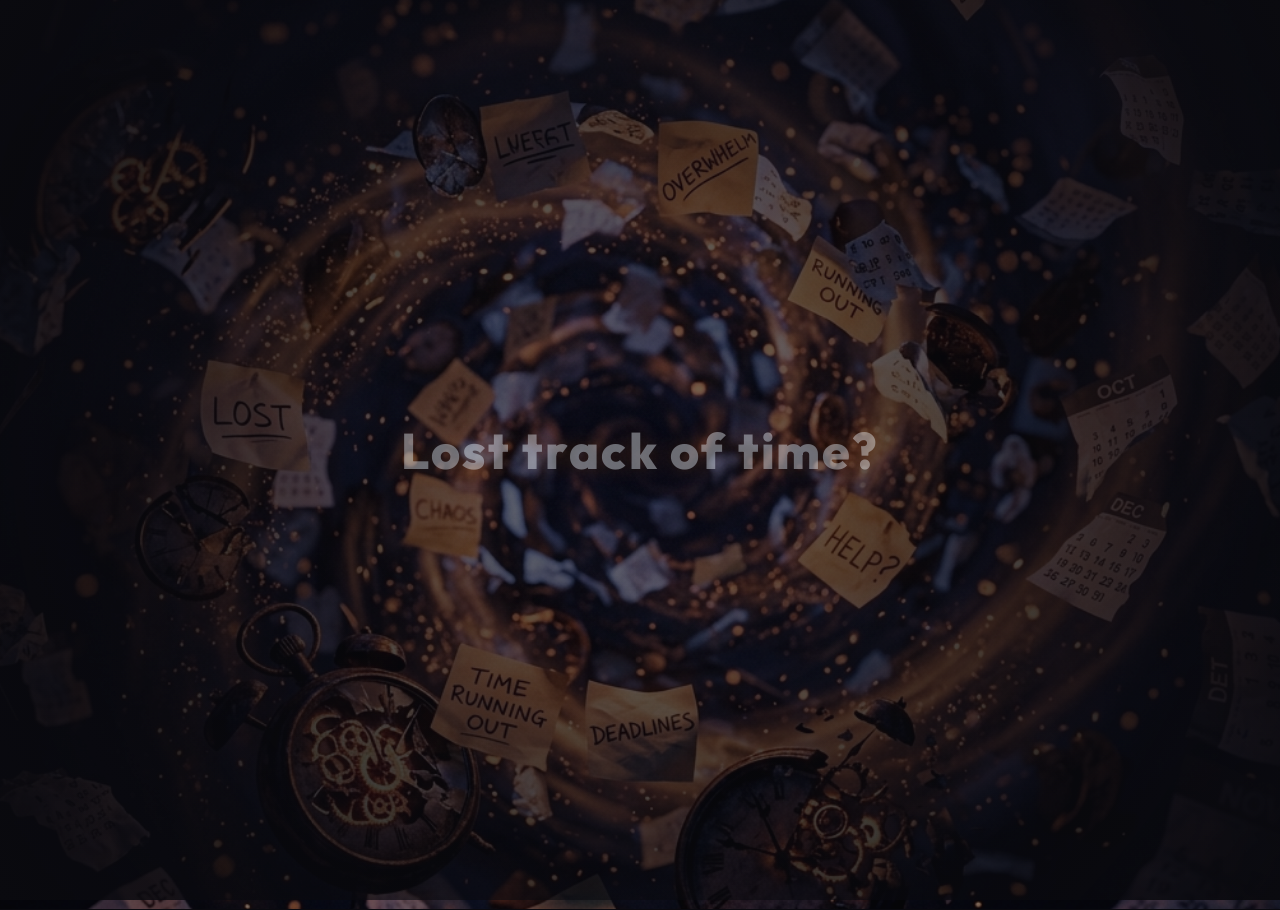
==== frontend/index.html @ b04269be "feat(web): add cinematic web landing page and splash screen with GSAP animations" ====
<!DOCTYPE html>
<html lang="en">
<head>
    <meta charset="UTF-8">
    <meta name="viewport" content="width=device-width, initial-scale=1.0">
    <title>HobbyHive | Find Your Focus</title>
    <link rel="stylesheet" href="splash.css">
    <!-- Load GSAP -->
    <script src="https://cdnjs.cloudflare.com/ajax/libs/gsap/3.12.2/gsap.min.js"></script>
</head>
<body>

    <div class="splash-container">
        <!-- Background Chaos Scene -->
        <div class="bg-chaos" id="chaosBg"></div>
        <div class="overlay-gradient"></div>

        <!-- Text Layers -->
        <div class="text-layer">
            <div class="chaos-text" id="text1">Lost track of time?</div>
            <div class="chaos-text" id="text2">Overwhelmed by hobbies?</div>
        </div>

        <!-- The Hive Element -->
        <div class="hive-symbol" id="hiveSymbol">
            <span class="hive-icon">H</span>
        </div>

        <!-- Resolution -->
        <div class="resolution-text" id="resolutionText">Enter the Hive.</div>
        <a href="main.html" class="enter-btn" id="enterBtn">Initialize</a>
    </div>

    <script>
        document.addEventListener("DOMContentLoaded", (event) => {
            const tl = gsap.timeline();

            // Scene 1: Chaos Background Appears
            tl.to("#chaosBg", { opacity: 0.6, scale: 1, duration: 3, ease: "power2.out" })
              
              // Text 1
              .to("#text1", { opacity: 1, scale: 1.1, duration: 1.5, ease: "power2.out" }, "-=2")
              .to("#text1", { opacity: 0, scale: 1.2, duration: 1 }, "+=1")
              
              // Text 2
              .to("#text2", { opacity: 1, scale: 1.1, duration: 1.5, ease: "power2.out" })
              .to("#text2", { opacity: 0, scale: 1.2, duration: 1 }, "+=1")

              // Scene 2: The Hive Emerges
              .to("#chaosBg", { filter: "blur(20px)", opacity: 0.2, duration: 2 }, "hive")
              .to("#hiveSymbol", { 
                  opacity: 1, 
                  scale: 1, 
                  rotation: 360, 
                  boxShadow: "0 0 80px rgba(139, 92, 246, 0.8)", 
                  duration: 2, 
                  ease: "back.out(1.7)" 
              }, "hive")

              // Scene 3: Resolution & CTA
              .to("#resolutionText", { opacity: 1, y: -20, duration: 1.5, ease: "power3.out" }, "+=0.5")
              .to("#enterBtn", { opacity: 1, y: -10, duration: 1, ease: "power2.out" }, "-=0.5");
        });
    </script>
</body>
</html>
---- frontend/splash.css ----
@import url('https://fonts.googleapis.com/css2?family=Outfit:wght@300;500;800&display=swap');

:root {
    --bg-dark: #0a0a0f;
    --accent-glow: #8b5cf6;
    --accent-orange: #f97316;
}

* {
    margin: 0;
    padding: 0;
    box-sizing: border-box;
}

body {
    background-color: var(--bg-dark);
    color: white;
    font-family: 'Outfit', sans-serif;
    overflow: hidden;
    height: 100vh;
    display: flex;
    justify-content: center;
    align-items: center;
}

.splash-container {
    position: relative;
    width: 100%;
    height: 100%;
    display: flex;
    flex-direction: column;
    justify-content: center;
    align-items: center;
}

.bg-chaos {
    position: absolute;
    top: 0;
    left: 0;
    width: 100%;
    height: 100%;
    background-image: url('assets/chaos_bg.png');
    background-size: cover;
    background-position: center;
    opacity: 0;
    z-index: 1;
    transform: scale(1.1);
}

.overlay-gradient {
    position: absolute;
    inset: 0;
    background: radial-gradient(circle at center, transparent 0%, var(--bg-dark) 100%);
    z-index: 2;
}

.text-layer {
    position: absolute;
    z-index: 10;
    text-align: center;
    pointer-events: none;
}

.chaos-text {
    font-size: 3rem;
    font-weight: 800;
    opacity: 0;
    position: absolute;
    width: 100vw;
    top: 50%;
    left: 50%;
    transform: translate(-50%, -50%);
    text-shadow: 0 0 20px rgba(249, 115, 22, 0.5);
    letter-spacing: 2px;
}

.hive-symbol {
    position: absolute;
    width: 150px;
    height: 170px;
    background: linear-gradient(135deg, rgba(139, 92, 246, 0.2), rgba(249, 115, 22, 0.2));
    clip-path: polygon(50% 0%, 100% 25%, 100% 75%, 50% 100%, 0% 75%, 0% 25%);
    border: 2px solid rgba(255, 255, 255, 0.1);
    box-shadow: 0 0 50px rgba(139, 92, 246, 0);
    z-index: 20;
    opacity: 0;
    display: flex;
    justify-content: center;
    align-items: center;
    transform: scale(0.5);
}

.hive-symbol::before {
    content: '';
    position: absolute;
    inset: 2px;
    background: var(--bg-dark);
    clip-path: polygon(50% 0%, 100% 25%, 100% 75%, 50% 100%, 0% 75%, 0% 25%);
    z-index: -1;
}

.hive-icon {
    font-size: 4rem;
    background: linear-gradient(135deg, var(--accent-glow), var(--accent-orange));
    -webkit-background-clip: text;
    -webkit-text-fill-color: transparent;
}

.resolution-text {
    font-size: 3.5rem;
    font-weight: 800;
    opacity: 0;
    margin-top: 240px;
    z-index: 20;
    text-shadow: 0 0 30px rgba(139, 92, 246, 0.8);
}

.enter-btn {
    opacity: 0;
    margin-top: 40px;
    padding: 16px 40px;
    font-size: 1.2rem;
    font-weight: 800;
    color: white;
    background: linear-gradient(135deg, var(--accent-glow), var(--accent-orange));
    border: none;
    border-radius: 30px;
    cursor: pointer;
    z-index: 30;
    text-decoration: none;
    transition: transform 0.3s ease, box-shadow 0.3s ease;
    box-shadow: 0 0 20px rgba(139, 92, 246, 0.5);
    pointer-events: auto;
}

.enter-btn:hover {
    transform: scale(1.05) translateY(-2px);
    box-shadow: 0 10px 30px rgba(139, 92, 246, 0.8);
}
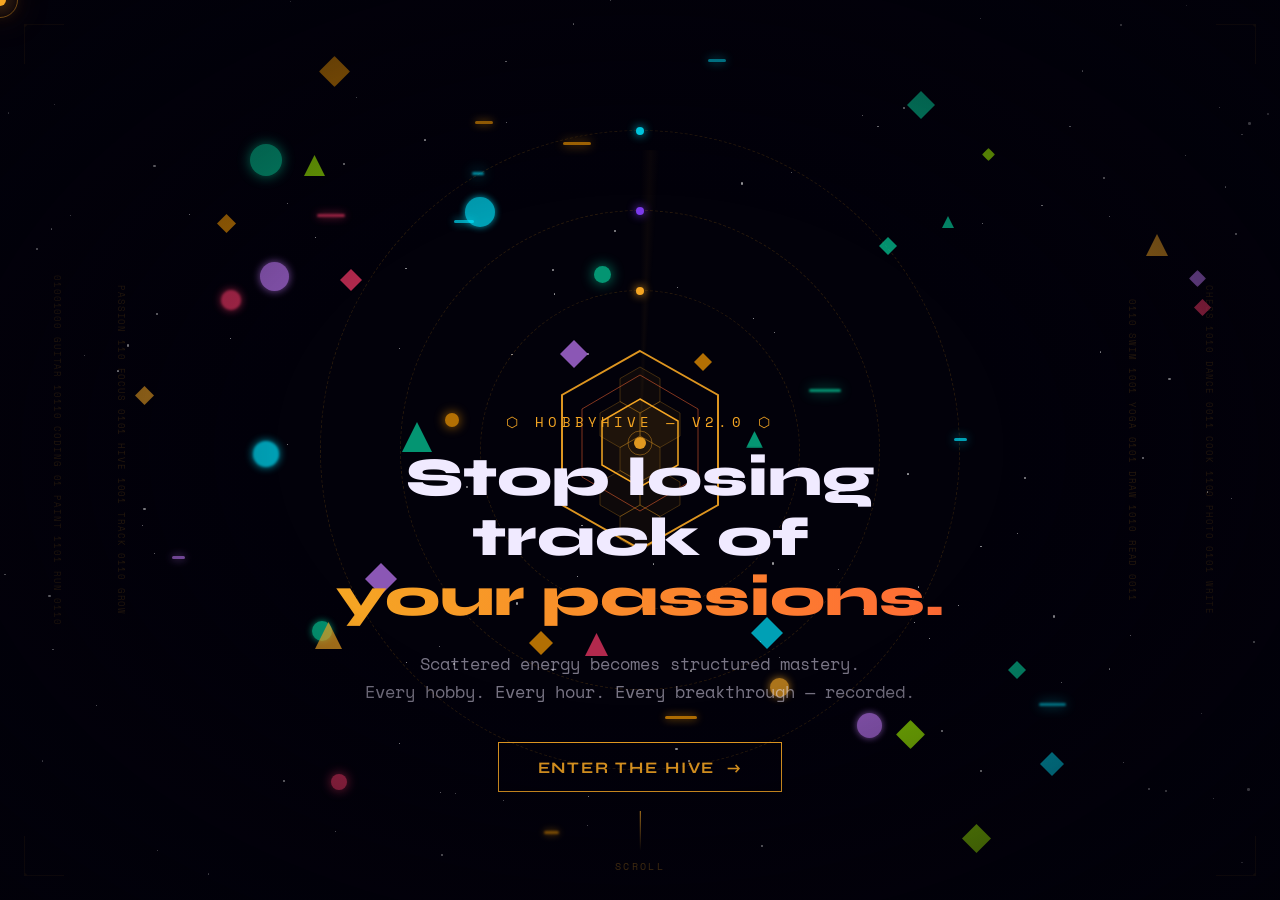
==== commit 7088ffd3: "feat(web): update index.html with new css animation layout and fix enter button" ====
--- a/frontend/index.html
+++ b/frontend/index.html
@@ -3,64 +3,652 @@
 <head>
     <meta charset="UTF-8">
     <meta name="viewport" content="width=device-width, initial-scale=1.0">
-    <title>HobbyHive | Find Your Focus</title>
-    <link rel="stylesheet" href="splash.css">
-    <!-- Load GSAP -->
-    <script src="https://cdnjs.cloudflare.com/ajax/libs/gsap/3.12.2/gsap.min.js"></script>
+    <title>HobbyHive — Enter the Hive</title>
+    <style>
+        @import url('https://fonts.googleapis.com/css2?family=Syne:wght@400;700;800&family=Space+Mono:wght@400;700&display=swap');
+        *,
+        *::before,
+        *::after {
+            margin: 0;
+            padding: 0;
+            box-sizing: border-box;
+        }
+        :root {
+            --void: #02010a;
+            --hive: #f5a623;
+            --hive2: #ff6b35;
+            --glow: #7c3aed;
+            --glow2: #06d6a0;
+            --white: #f0eaff;
+            --chaos1: #ff3b6b;
+            --chaos2: #00e5ff;
+            --chaos3: #aaff00;
+            --chaos4: #ff9f00;
+            --chaos5: #c77dff;
+        }
+        html,
+        body {
+            width: 100%;
+            height: 100%;
+            overflow: hidden;
+            background: var(--void);
+            font-family: 'Syne', sans-serif;
+            cursor: none;
+        }
+        #cursor {
+            position: fixed;
+            width: 12px;
+            height: 12px;
+            border-radius: 50%;
+            background: var(--hive);
+            pointer-events: none;
+            z-index: 9999;
+            transform: translate(-50%, -50%);
+            box-shadow: 0 0 20px var(--hive), 0 0 40px var(--hive2);
+            transition: width .15s, height .15s, background .2s;
+        }
+        #cursor-ring {
+            position: fixed;
+            width: 36px;
+            height: 36px;
+            border-radius: 50%;
+            border: 1px solid rgba(245, 166, 35, .4);
+            pointer-events: none;
+            z-index: 9998;
+            transform: translate(-50%, -50%);
+            transition: all .08s ease-out;
+        }
+        #scene {
+            position: fixed;
+            inset: 0;
+            display: flex;
+            align-items: center;
+            justify-content: center;
+        }
+        .stars {
+            position: absolute;
+            inset: 0;
+            overflow: hidden;
+        }
+        .star {
+            position: absolute;
+            border-radius: 50%;
+            background: rgba(255, 255, 255, .6);
+            animation: twinkle var(--d) ease-in-out infinite alternate;
+        }
+        @keyframes twinkle {
+            0% {
+                opacity: .1;
+                transform: scale(1);
+            }
+            100% {
+                opacity: .9;
+                transform: scale(1.6);
+            }
+        }
+        .shape {
+            position: absolute;
+            will-change: transform, opacity;
+            opacity: .7;
+            animation:
+                drift var(--td) linear infinite,
+                rotateSelf var(--tr) linear infinite,
+                fadeIn 1.2s ease forwards;
+        }
+        .shape.pulled {
+            animation:
+                pull var(--tp) cubic-bezier(.22, 1, .36, 1) forwards,
+                rotateSelf var(--tr) linear infinite;
+        }
+        @keyframes drift {
+            0% {
+                transform: translate(var(--x0), var(--y0)) rotate(0deg);
+            }
+            25% {
+                transform: translate(var(--x1), var(--y1)) rotate(90deg);
+            }
+            50% {
+                transform: translate(var(--x2), var(--y2)) rotate(180deg);
+            }
+            75% {
+                transform: translate(var(--x3), var(--y3)) rotate(270deg);
+            }
+            100% {
+                transform: translate(var(--x0), var(--y0)) rotate(360deg);
+            }
+        }
+        @keyframes rotateSelf {
+            to {
+                transform: rotate(360deg);
+            }
+        }
+        @keyframes pull {
+            0% {
+                transform: translate(var(--px), var(--py)) scale(1) rotate(0deg);
+                opacity: .8;
+            }
+            60% {
+                transform: translate(calc(var(--px)*.2), calc(var(--py)*.2)) scale(.6) rotate(180deg);
+                opacity: .9;
+            }
+            85% {
+                transform: translate(0, 0) scale(.3) rotate(320deg);
+                opacity: 1;
+            }
+            100% {
+                transform: translate(0, 0) scale(0) rotate(360deg);
+                opacity: 0;
+            }
+        }
+        @keyframes fadeIn {
+            from {
+                opacity: 0;
+            }
+            to {
+                opacity: .7;
+            }
+        }
+        .sh-circle {
+            border-radius: 50%;
+        }
+        .sh-tri {
+            clip-path: polygon(50% 0%, 0% 100%, 100% 100%);
+        }
+        .sh-diamond {
+            clip-path: polygon(50% 0%, 100% 50%, 50% 100%, 0% 50%);
+        }
+        .sh-cross {
+            background: none !important;
+            position: relative;
+        }
+        .sh-cross::before,
+        .sh-cross::after {
+            content: '';
+            position: absolute;
+            background: currentColor;
+            top: 50%;
+            left: 50%;
+            transform: translate(-50%, -50%);
+        }
+        .sh-cross::before {
+            width: 100%;
+            height: 30%;
+        }
+        .sh-cross::after {
+            width: 30%;
+            height: 100%;
+        }
+        .sh-line {
+            border-radius: 2px;
+            height: 3px !important;
+        }
+        #hive-center {
+            position: absolute;
+            width: 180px;
+            height: 207px;
+            z-index: 10;
+            animation: hexPulse 3s ease-in-out infinite, hexAppear 1s ease forwards;
+        }
+        @keyframes hexAppear {
+            from {
+                opacity: 0;
+                transform: scale(.4);
+            }
+            to {
+                opacity: 1;
+                transform: scale(1);
+            }
+        }
+        @keyframes hexPulse {
+            0%,
+            100% {
+                filter: drop-shadow(0 0 18px var(--hive)) drop-shadow(0 0 50px rgba(245, 166, 35, .3));
+                transform: scale(1);
+            }
+            50% {
+                filter: drop-shadow(0 0 40px var(--hive)) drop-shadow(0 0 100px rgba(245, 166, 35, .6));
+                transform: scale(1.06);
+            }
+        }
+        #hive-center svg {
+            width: 100%;
+            height: 100%;
+        }
+        .hex-outer {
+            fill: none;
+            stroke: var(--hive);
+            stroke-width: 2;
+            opacity: .9;
+        }
+        .hex-mid {
+            fill: none;
+            stroke: var(--hive2);
+            stroke-width: 1;
+            opacity: .5;
+            animation: hexSpin 12s linear infinite;
+            transform-origin: 90px 103px;
+        }
+        .hex-inner {
+            fill: rgba(245, 166, 35, .07);
+            stroke: var(--hive);
+            stroke-width: 1.5;
+        }
+        @keyframes hexSpin {
+            to {
+                transform: rotate(360deg);
+            }
+        }
+        .hc {
+            fill: rgba(245, 166, 35, .05);
+            stroke: rgba(245, 166, 35, .3);
+            stroke-width: .8;
+            animation: cellPulse 2.5s ease-in-out infinite alternate;
+        }
+        .hc:nth-child(odd) {
+            animation-delay: .4s;
+        }
+        @keyframes cellPulse {
+            0% {
+                fill: rgba(245, 166, 35, .03);
+            }
+            100% {
+                fill: rgba(245, 166, 35, .12);
+            }
+        }
+        .orbit {
+            position: absolute;
+            border-radius: 50%;
+            border: 1px dashed rgba(245, 166, 35, .15);
+            animation: orbitSpin var(--os) linear infinite;
+        }
+        @keyframes orbitSpin {
+            to {
+                transform: rotate(360deg);
+            }
+        }
+        .orbit-dot {
+            position: absolute;
+            top: -4px;
+            left: calc(50% - 4px);
+            width: 8px;
+            height: 8px;
+            border-radius: 50%;
+            background: var(--hive);
+            box-shadow: 0 0 10px var(--hive);
+        }
+        #text-block {
+            position: absolute;
+            bottom: 12%;
+            left: 50%;
+            transform: translateX(-50%);
+            text-align: center;
+            z-index: 20;
+            width: 90%;
+            max-width: 700px;
+            opacity: 0;
+            animation: textReveal 1s ease 3.5s forwards;
+        }
+        @keyframes textReveal {
+            from {
+                opacity: 0;
+                transform: translateX(-50%) translateY(24px);
+            }
+            to {
+                opacity: 1;
+                transform: translateX(-50%) translateY(0);
+            }
+        }
+        #text-block .tagline {
+            font-family: 'Space Mono', monospace;
+            font-size: clamp(.65rem, 1.2vw, .85rem);
+            letter-spacing: .3em;
+            color: var(--hive);
+            text-transform: uppercase;
+            margin-bottom: 1rem;
+        }
+        #text-block h1 {
+            font-size: clamp(1.8rem, 5vw, 3.4rem);
+            font-weight: 800;
+            line-height: 1.1;
+            color: var(--white);
+            margin-bottom: 1.4rem;
+        }
+        #text-block h1 span {
+            background: linear-gradient(90deg, var(--hive), var(--hive2));
+            -webkit-background-clip: text;
+            -webkit-text-fill-color: transparent;
+        }
+        #text-block p {
+            font-size: clamp(.85rem, 1.6vw, 1.05rem);
+            color: rgba(240, 234, 255, .5);
+            line-height: 1.7;
+            margin-bottom: 2.2rem;
+            font-family: 'Space Mono', monospace;
+        }
+        #enter-btn {
+            display: inline-flex;
+            align-items: center;
+            gap: .7rem;
+            padding: .9rem 2.4rem;
+            background: transparent;
+            border: 1.5px solid var(--hive);
+            color: var(--hive);
+            font-family: 'Syne', sans-serif;
+            font-size: 1rem;
+            font-weight: 700;
+            letter-spacing: .12em;
+            text-transform: uppercase;
+            cursor: pointer;
+            text-decoration: none;
+            position: relative;
+            overflow: hidden;
+            transition: color .3s;
+            z-index: 100;
+            pointer-events: auto;
+        }
+        #enter-btn::before {
+            content: '';
+            position: absolute;
+            inset: 0;
+            background: var(--hive);
+            transform: scaleX(0);
+            transform-origin: left;
+            transition: transform .4s cubic-bezier(.22, 1, .36, 1);
+            z-index: -1;
+        }
+        #enter-btn:hover::before {
+            transform: scaleX(1);
+        }
+        #enter-btn:hover {
+            color: var(--void);
+        }
+        #enter-btn .arrow {
+            display: inline-block;
+            transition: transform .3s;
+        }
+        #enter-btn:hover .arrow {
+            transform: translateX(6px);
+        }
+        #scroll-hint {
+            position: absolute;
+            bottom: 3%;
+            left: 50%;
+            transform: translateX(-50%);
+            z-index: 20;
+            opacity: 0;
+            animation: textReveal 1s ease 4.2s forwards;
+            display: flex;
+            flex-direction: column;
+            align-items: center;
+            gap: .5rem;
+        }
+        #scroll-hint span {
+            font-family: 'Space Mono', monospace;
+            font-size: .6rem;
+            letter-spacing: .25em;
+            color: rgba(245, 166, 35, .4);
+            text-transform: uppercase;
+        }
+        .scroll-line {
+            width: 1px;
+            height: 40px;
+            background: linear-gradient(to bottom, var(--hive), transparent);
+            animation: scrollPulse 1.8s ease-in-out infinite;
+        }
+        @keyframes scrollPulse {
+            0%,
+            100% {
+                opacity: .2;
+                height: 40px;
+            }
+            50% {
+                opacity: .8;
+                height: 55px;
+            }
+        }
+        #scan {
+            position: absolute;
+            width: 600px;
+            height: 600px;
+            border-radius: 50%;
+            background: conic-gradient(from 0deg,
+                    transparent 0deg,
+                    rgba(245, 166, 35, .04) 2deg,
+                    transparent 4deg,
+                    transparent 360deg);
+            animation: scanRotate 8s linear infinite;
+            z-index: 1;
+        }
+        @keyframes scanRotate {
+            to {
+                transform: rotate(360deg);
+            }
+        }
+        .corner {
+            position: absolute;
+            width: 60px;
+            height: 60px;
+            opacity: .25;
+        }
+        .corner svg {
+            width: 100%;
+            height: 100%;
+        }
+        .corner-tl {
+            top: 24px;
+            left: 24px;
+        }
+        .corner-tr {
+            top: 24px;
+            right: 24px;
+            transform: scaleX(-1);
+        }
+        .corner-bl {
+            bottom: 24px;
+            left: 24px;
+            transform: scaleY(-1);
+        }
+        .corner-br {
+            bottom: 24px;
+            right: 24px;
+            transform: scale(-1, -1);
+        }
+        .data-stream {
+            position: absolute;
+            font-family: 'Space Mono', monospace;
+            font-size: .55rem;
+            color: rgba(245, 166, 35, .18);
+            writing-mode: vertical-lr;
+            letter-spacing: .1em;
+            animation: streamFlow var(--sf) linear infinite;
+            white-space: nowrap;
+        }
+        @keyframes streamFlow {
+            0% {
+                transform: translateY(-100%);
+                opacity: 0;
+            }
+            10% {
+                opacity: 1;
+            }
+            90% {
+                opacity: .4;
+            }
+            100% {
+                transform: translateY(100vh);
+                opacity: 0;
+            }
+        }
+        #vignette {
+            position: fixed;
+            inset: 0;
+            pointer-events: none;
+            z-index: 5;
+            background: radial-gradient(ellipse at center, transparent 40%, rgba(2, 1, 10, .85) 100%);
+        }
+        #enter-btn {
+            text-decoration: none;
+        }
+    </style>
 </head>
 <body>
-
-    <div class="splash-container">
-        <!-- Background Chaos Scene -->
-        <div class="bg-chaos" id="chaosBg"></div>
-        <div class="overlay-gradient"></div>
-
-        <!-- Text Layers -->
-        <div class="text-layer">
-            <div class="chaos-text" id="text1">Lost track of time?</div>
-            <div class="chaos-text" id="text2">Overwhelmed by hobbies?</div>
-        </div>
-
-        <!-- The Hive Element -->
-        <div class="hive-symbol" id="hiveSymbol">
-            <span class="hive-icon">H</span>
-        </div>
-
-        <!-- Resolution -->
-        <div class="resolution-text" id="resolutionText">Enter the Hive.</div>
-        <a href="main.html" class="enter-btn" id="enterBtn">Initialize</a>
+    <div id="cursor"></div>
+    <div id="cursor-ring"></div>
+    <div id="scene">
+        <div class="stars" id="stars"></div>
+        <div class="data-stream" style="--sf:9s; left:4%; animation-delay:0s;">
+            01001000 GUITAR 10110 CODING 01 PAINT 1101 RUN 0110
+        </div>
+        <div class="data-stream" style="--sf:13s; left:9%; animation-delay:-4s;">
+            PASSION 110 FOCUS 0101 HIVE 1001 TRACK 0110 GROW
+        </div>
+        <div class="data-stream" style="--sf:11s; right:5%; animation-delay:-2s;">
+            CHESS 1010 DANCE 0011 COOK 1100 PHOTO 0101 WRITE
+        </div>
+        <div class="data-stream" style="--sf:8s; right:11%; animation-delay:-6s;">
+            0110 SWIM 1001 YOGA 0101 DRAW 1010 READ 0011
+        </div>
+        <div id="scan"></div>
+        <div class="orbit" style="--os:20s; width:320px; height:320px; margin:-160px 0 0 -160px; top:50%; left:50%;">
+            <div class="orbit-dot"></div>
+        </div>
+        <div class="orbit"
+            style="--os:34s; width:480px; height:480px; margin:-240px 0 0 -240px; top:50%; left:50%; animation-direction:reverse;">
+            <div class="orbit-dot" style="background:var(--glow); box-shadow:0 0 10px var(--glow);"></div>
+        </div>
+        <div class="orbit" style="--os:50s; width:640px; height:640px; margin:-320px 0 0 -320px; top:50%; left:50%;">
+            <div class="orbit-dot" style="background:var(--chaos2); box-shadow:0 0 10px var(--chaos2);"></div>
+        </div>
+        <div id="shapes"></div>
+        <div id="hive-center">
+            <svg viewBox="0 0 180 207" xmlns="http://www.w3.org/2000/svg">
+                <polygon class="hc" points="90,20 110,31.5 110,54.5 90,66 70,54.5 70,31.5" />
+                <polygon class="hc" points="110,54.5 130,66 130,89 110,100.5 90,89 90,66" />
+                <polygon class="hc" points="70,54.5 90,66 90,89 70,100.5 50,89 50,66" />
+                <polygon class="hc" points="90,89 110,100.5 110,123.5 90,135 70,123.5 70,100.5" />
+                <polygon class="hc" points="110,123.5 130,135 130,158 110,169.5 90,158 90,135" />
+                <polygon class="hc" points="70,123.5 90,135 90,158 70,169.5 50,158 50,135" />
+                <polygon class="hc" points="90,158 110,169.5 110,192.5 90,204 70,192.5 70,169.5" />
+                <polygon class="hex-outer" points="90,4 168,48 168,158 90,202 12,158 12,48" />
+                <polygon class="hex-mid" points="90,28 148,62 148,130 90,164 32,130 32,62" />
+                <polygon class="hex-inner" points="90,52 128,74 128,118 90,140 52,118 52,74" />
+                <circle cx="90" cy="96" r="6" fill="var(--hive)" opacity=".9" />
+                <circle cx="90" cy="96" r="12" fill="none" stroke="var(--hive)" stroke-width="1" opacity=".4" />
+            </svg>
+        </div>
+        <div id="text-block">
+            <div class="tagline">⬡ HobbyHive — v2.0 ⬡</div>
+            <h1>Stop losing track of<br><span>your passions.</span></h1>
+            <p>Scattered energy becomes structured mastery.<br>
+                Every hobby. Every hour. Every breakthrough — recorded.</p>
+            <a href="main.html" id="enter-btn" onclick="window.location.href='main.html'; return false;">
+                Enter the Hive <span class="arrow">→</span>
+            </a>
+        </div>
+        <div id="scroll-hint">
+            <div class="scroll-line"></div>
+            <span>scroll</span>
+        </div>
     </div>
-
+    <div class="corner corner-tl">
+        <svg viewBox="0 0 60 60" fill="none" xmlns="http://www.w3.org/2000/svg">
+            <polyline points="0,40 0,0 40,0" stroke="#f5a623" stroke-width="1.5" />
+            <circle cx="0" cy="0" r="3" fill="#f5a623" />
+        </svg>
+    </div>
+    <div class="corner corner-tr">
+        <svg viewBox="0 0 60 60" fill="none" xmlns="http://www.w3.org/2000/svg">
+            <polyline points="0,40 0,0 40,0" stroke="#f5a623" stroke-width="1.5" />
+            <circle cx="0" cy="0" r="3" fill="#f5a623" />
+        </svg>
+    </div>
+    <div class="corner corner-bl">
+        <svg viewBox="0 0 60 60" fill="none" xmlns="http://www.w3.org/2000/svg">
+            <polyline points="0,40 0,0 40,0" stroke="#f5a623" stroke-width="1.5" />
+            <circle cx="0" cy="0" r="3" fill="#f5a623" />
+        </svg>
+    </div>
+    <div class="corner corner-br">
+        <svg viewBox="0 0 60 60" fill="none" xmlns="http://www.w3.org/2000/svg">
+            <polyline points="0,40 0,0 40,0" stroke="#f5a623" stroke-width="1.5" />
+            <circle cx="0" cy="0" r="3" fill="#f5a623" />
+        </svg>
+    </div>
+    <div id="vignette"></div>
     <script>
-        document.addEventListener("DOMContentLoaded", (event) => {
-            const tl = gsap.timeline();
-
-            // Scene 1: Chaos Background Appears
-            tl.to("#chaosBg", { opacity: 0.6, scale: 1, duration: 3, ease: "power2.out" })
-              
-              // Text 1
-              .to("#text1", { opacity: 1, scale: 1.1, duration: 1.5, ease: "power2.out" }, "-=2")
-              .to("#text1", { opacity: 0, scale: 1.2, duration: 1 }, "+=1")
-              
-              // Text 2
-              .to("#text2", { opacity: 1, scale: 1.1, duration: 1.5, ease: "power2.out" })
-              .to("#text2", { opacity: 0, scale: 1.2, duration: 1 }, "+=1")
-
-              // Scene 2: The Hive Emerges
-              .to("#chaosBg", { filter: "blur(20px)", opacity: 0.2, duration: 2 }, "hive")
-              .to("#hiveSymbol", { 
-                  opacity: 1, 
-                  scale: 1, 
-                  rotation: 360, 
-                  boxShadow: "0 0 80px rgba(139, 92, 246, 0.8)", 
-                  duration: 2, 
-                  ease: "back.out(1.7)" 
-              }, "hive")
-
-              // Scene 3: Resolution & CTA
-              .to("#resolutionText", { opacity: 1, y: -20, duration: 1.5, ease: "power3.out" }, "+=0.5")
-              .to("#enterBtn", { opacity: 1, y: -10, duration: 1, ease: "power2.out" }, "-=0.5");
+        const cur = document.getElementById('cursor');
+        const ring = document.getElementById('cursor-ring');
+        let mx = 0, my = 0, rx = 0, ry = 0;
+        document.addEventListener('mousemove', e => { mx = e.clientX; my = e.clientY; });
+        (function loop() {
+            rx += (mx - rx) * .12; ry += (my - ry) * .12;
+            cur.style.left = mx + 'px'; cur.style.top = my + 'px';
+            ring.style.left = rx + 'px'; ring.style.top = ry + 'px';
+            requestAnimationFrame(loop);
+        })();
+        const starsEl = document.getElementById('stars');
+        for (let i = 0; i < 120; i++) {
+            const s = document.createElement('div');
+            const sz = Math.random() * 2 + .5;
+            s.className = 'star';
+            s.style.cssText = `
+      left:${Math.random() * 100}%;top:${Math.random() * 100}%;
+      width:${sz}px;height:${sz}px;
+      --d:${(Math.random() * 3 + 1.5).toFixed(1)}s;
+      animation-delay:-${(Math.random() * 4).toFixed(1)}s;
+    `;
+            starsEl.appendChild(s);
+        }
+        const shapesEl = document.getElementById('shapes');
+        const COLORS = ['#ff3b6b', '#00e5ff', '#aaff00', '#ff9f00', '#c77dff', '#f5a623', '#06d6a0'];
+        const TYPES = ['sh-circle', 'sh-tri', 'sh-diamond', 'sh-line'];
+        const LABELS = ['♪ guitar', '{ }code', '🎨 paint', '🏃run', '♟chess', '📷 photo', '🎸 music', '🏊swim', '🧘yoga', '✍writing', '🍳 cook', '🎭dance'];
+        const shapes = [];
+        const W = window.innerWidth, H = window.innerHeight;
+        const CX = W / 2, CY = H / 2;
+        function rand(min, max) { return min + Math.random() * (max - min); }
+        function randInt(min, max) { return Math.floor(rand(min, max)); }
+        for (let i = 0; i < 48; i++) {
+            const el = document.createElement('div');
+            el.className = 'shape ' + TYPES[randInt(0, TYPES.length)];
+            const sz = randInt(12, 34);
+            const color = COLORS[randInt(0, COLORS.length)];
+            const startX = rand(-W * .45, W * .45);
+            const startY = rand(-H * .45, H * .45);
+            el.style.cssText = `
+      width:${sz}px; height:${sz}px;
+      background:${color};
+      color:${color};
+      left:${CX + startX - sz / 2}px;
+      top:${CY + startY - sz / 2}px;
+      --x0:${startX.toFixed(0)}px; --y0:${startY.toFixed(0)}px;
+      --x1:${rand(-W * .45, W * .45).toFixed(0)}px; --y1:${rand(-H * .45, H * .45).toFixed(0)}px;
+      --x2:${rand(-W * .45, W * .45).toFixed(0)}px; --y2:${rand(-H * .45, H * .45).toFixed(0)}px;
+      --x3:${rand(-W * .45, W * .45).toFixed(0)}px; --y3:${rand(-H * .45, H * .45).toFixed(0)}px;
+      --td:${rand(8, 22).toFixed(1)}s;
+      --tr:${rand(3, 9).toFixed(1)}s;
+      --tp:${rand(1.2, 2.2).toFixed(2)}s;
+      --px:${startX.toFixed(0)}px; --py:${startY.toFixed(0)}px;
+      box-shadow: 0 0 ${randInt(6, 16)}px ${color};
+      filter: blur(${Math.random() < .2 ? '1px' : '0px'});
+      animation-delay: -${rand(0, 18).toFixed(1)}s, -${rand(0, 5).toFixed(1)}s, 0s;
+    `;
+            shapesEl.appendChild(el);
+            shapes.push({ el, startX, startY });
+        }
+        setTimeout(() => {
+            shapes.forEach((s, i) => {
+                setTimeout(() => {
+                    s.el.classList.add('pulled');
+                }, i * 22);
+            });
+        }, 2800);
+        document.getElementById('enter-btn').addEventListener('mouseenter', () => {
+            cur.style.width = '20px'; cur.style.height = '20px';
+        });
+        document.getElementById('enter-btn').addEventListener('mouseleave', () => {
+            cur.style.width = '12px'; cur.style.height = '12px';
         });
     </script>
 </body>
-</html>
+</html>
